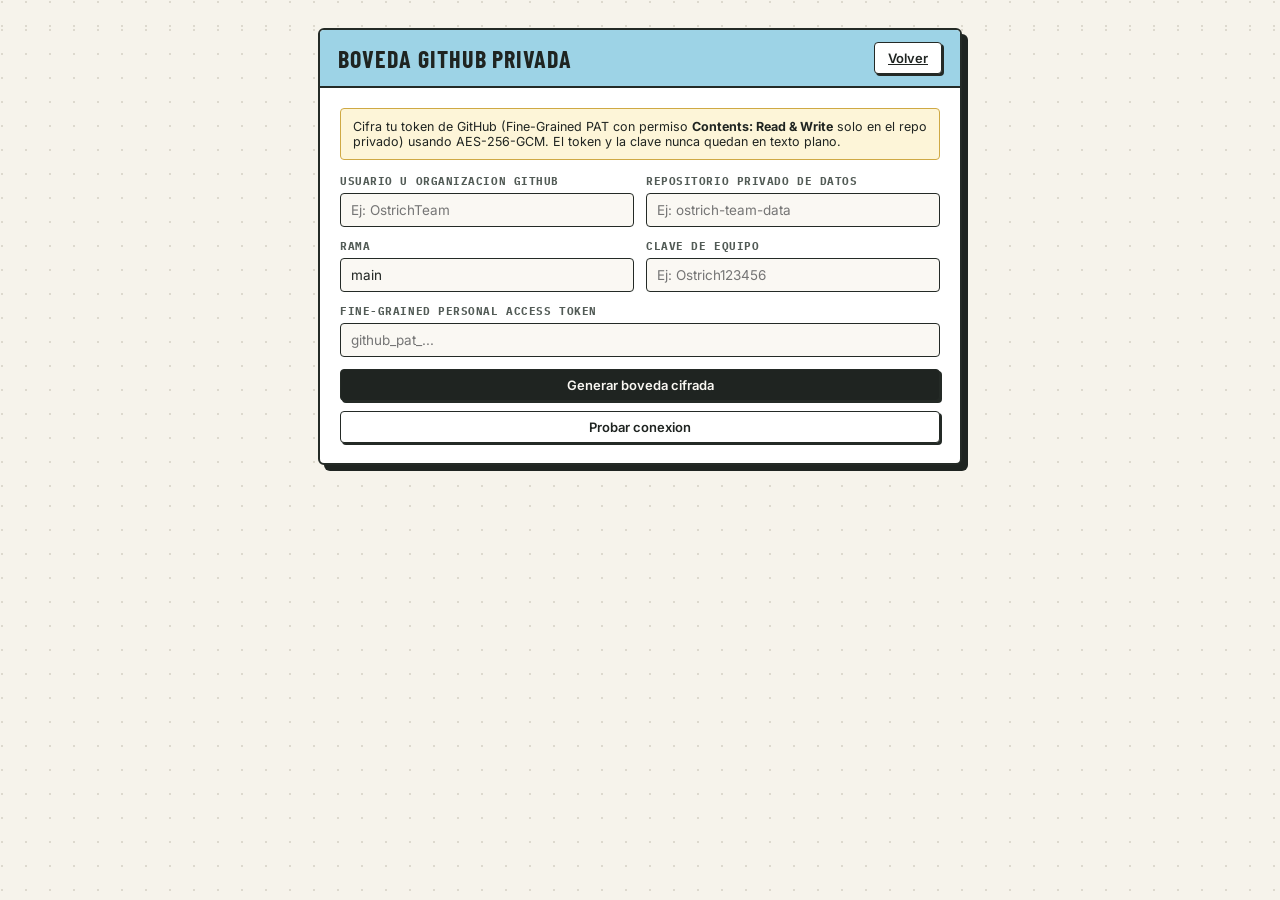
==== src/html/setup.html @ 7aaba45c "feat: crear tablero Kanban Ostrich Team con boveda cifrada y soporte repo privado" ====
<!DOCTYPE html>
<html lang="es">
<head>
  <meta charset="UTF-8" />
  <meta name="viewport" content="width=device-width, initial-scale=1.0" />
  <title>Ostrich Team — Configurar Repositorio Privado</title>
  <link rel="icon" type="image/svg+xml" href="../assets/images/svg/ostrich-logo.svg" />
  <link rel="preconnect" href="https://fonts.googleapis.com" />
  <link rel="preconnect" href="https://fonts.gstatic.com" crossorigin />
  <link href="https://fonts.googleapis.com/css2?family=Barlow+Condensed:wght@600;700&family=IBM+Plex+Mono:wght@500;600;700&family=Inter:wght@400;500;600;700&display=swap" rel="stylesheet" />
  <link rel="stylesheet" href="../css/tokens.css" />
  <link rel="stylesheet" href="../css/layout.css" />
  <link rel="stylesheet" href="../css/components.css" />
  <style>
    .setup-wrap {
      max-width: 680px;
      margin: 28px auto;
      padding: 0 18px 36px;
    }
    .setup-card {
      background-color: var(--bg-surface);
      border: 2px solid var(--border-ink);
      border-radius: var(--radius-md);
      box-shadow: var(--shadow-modal);
      overflow: hidden;
    }
    .setup-banner {
      background-color: var(--col-month1-head);
      border-bottom: 2px solid var(--border-ink);
      padding: 12px 18px;
      display: flex;
      align-items: center;
      justify-content: space-between;
    }
    .setup-banner h1 {
      margin: 0;
      font-family: var(--font-display);
      font-size: 24px;
      text-transform: uppercase;
      letter-spacing: 0.04em;
    }
    .setup-body {
      padding: 20px;
      display: flex;
      flex-direction: column;
      gap: 14px;
    }
    .code-output {
      width: 100%;
      min-height: 150px;
      padding: 12px;
      font-family: var(--font-mono);
      font-size: 12px;
      background-color: var(--bg-ink);
      color: var(--text-inverse);
      border: 2px solid var(--border-ink);
      border-radius: var(--radius-sm);
      resize: vertical;
    }
    .setup-actions {
      display: flex;
      gap: 10px;
      flex-wrap: wrap;
    }
    .setup-note {
      padding: 10px 12px;
      font-size: 12.5px;
      background-color: var(--col-large-body);
      border: 1.5px solid var(--col-large-border);
      border-radius: var(--radius-sm);
    }
  </style>
</head>
<body>
  <main class="setup-wrap">
    <section class="setup-card">
      <div class="setup-banner">
        <h1>Boveda GitHub Privada</h1>
        <a href="../../index.html" class="btn">Volver</a>
      </div>

      <div class="setup-body">
        <div class="setup-note">
          Cifra tu token de GitHub (Fine-Grained PAT con permiso <strong>Contents: Read &amp; Write</strong> solo en el repo privado) usando AES-256-GCM. El token y la clave nunca quedan en texto plano.
        </div>

        <form id="setupForm" class="form-grid">
          <div class="form-field">
            <label for="ghOwner" class="form-label">Usuario u organizacion GitHub</label>
            <input id="ghOwner" class="form-input" type="text" placeholder="Ej: OstrichTeam" required />
          </div>

          <div class="form-field">
            <label for="ghRepo" class="form-label">Repositorio privado de datos</label>
            <input id="ghRepo" class="form-input" type="text" placeholder="Ej: ostrich-team-data" required />
          </div>

          <div class="form-field">
            <label for="ghBranch" class="form-label">Rama</label>
            <input id="ghBranch" class="form-input" type="text" value="main" required />
          </div>

          <div class="form-field">
            <label for="vaultPassword" class="form-label">Clave de equipo</label>
            <input id="vaultPassword" class="form-input" type="password" placeholder="Ej: Ostrich123456" required />
          </div>

          <div class="form-field full">
            <label for="ghToken" class="form-label">Fine-Grained Personal Access Token</label>
            <input id="ghToken" class="form-input" type="password" placeholder="github_pat_..." required />
          </div>

          <div class="form-field full setup-actions">
            <button type="submit" class="btn btn-primary">Generar boveda cifrada</button>
            <button id="testConnBtn" type="button" class="btn">Probar conexion</button>
          </div>
        </form>

        <div id="setupStatus" class="form-error hidden"></div>

        <div id="resultBlock" class="hidden">
          <label for="vaultOutput" class="form-label">Reemplaza src/js/vault.js con este archivo</label>
          <textarea id="vaultOutput" class="code-output" readonly></textarea>
          <div class="setup-actions" style="margin-top: 10px;">
            <button id="copyVaultBtn" type="button" class="btn btn-accent">Copiar codigo</button>
            <button id="downloadVaultBtn" type="button" class="btn">Descargar vault.js</button>
          </div>
        </div>
      </div>
    </section>
  </main>

  <script type="module" src="../js/setup.js"></script>
</body>
</html>
---- src/css/tokens.css ----
:root {
  /* Superficies base - Tablero de investigacion plano */
  --bg-board: #F6F3EB;
  --bg-surface: #FFFFFF;
  --bg-panel: #FAF8F3;
  --bg-ink: #1F2421;
  --bg-ink-soft: #313834;

  /* Texto */
  --text-primary: #1F2421;
  --text-secondary: #525B56;
  --text-muted: #76807A;
  --text-inverse: #FAF8F3;

  /* Bordes y sombras solidas (sin degradados) */
  --border-ink: #242A26;
  --border-subtle: #D8D2C5;
  --shadow-card: 2px 2px 0 #1F2421;
  --shadow-card-hover: 4px 4px 0 #1F2421;
  --shadow-modal: 6px 6px 0 #1F2421;

  /* Paleta pastel de columnas (inspirada en captura de referencia) */
  --col-ideas-head: #F2B5B5;
  --col-ideas-body: #FCEAEA;
  --col-ideas-border: #D48E8E;

  --col-month1-head: #9DD3E6;
  --col-month1-body: #E2F3F8;
  --col-month1-border: #72B1C7;

  --col-month2-head: #8FD5A6;
  --col-month2-body: #DEF4E6;
  --col-month2-border: #62B07D;

  --col-large-head: #F4D06F;
  --col-large-body: #FDF5D8;
  --col-large-border: #CFA944;

  --col-archive-head: #D5A6DB;
  --col-archive-body: #F5EAF7;
  --col-archive-border: #AF7BB6;

  /* Estados */
  --status-ok: #3B8C59;
  --status-ok-bg: #DEF4E6;
  --status-warn: #B88414;
  --status-warn-bg: #FDF5D8;
  --status-err: #C44545;
  --status-err-bg: #FCEAEA;

  /* Tipografia */
  --font-display: 'Barlow Condensed', 'Arial Narrow', Impact, sans-serif;
  --font-sans: 'Inter', -apple-system, BlinkMacSystemFont, 'Segoe UI', sans-serif;
  --font-mono: 'IBM Plex Mono', 'Consolas', monospace;

  /* Espaciado y radios */
  --radius-sm: 4px;
  --radius-md: 6px;
  --radius-lg: 8px;
}

*,
*::before,
*::after {
  box-sizing: border-box;
}

html,
body {
  margin: 0;
  padding: 0;
  min-height: 100%;
  font-family: var(--font-sans);
  color: var(--text-primary);
  background-color: var(--bg-board);
  background-image: url("../assets/images/svg/board-grid.svg");
  background-repeat: repeat;
  -webkit-font-smoothing: antialiased;
}

button,
input,
select,
textarea {
  font-family: inherit;
  color: inherit;
}

button {
  cursor: pointer;
}

.hidden {
  display: none !important;
}
---- src/css/layout.css ----
/* ==========================================================================
   PANTALLA DE ACCESO (LOCK SCREEN)
   ========================================================================== */
.lock-screen {
  min-height: 100vh;
  display: flex;
  align-items: center;
  justify-content: center;
  padding: 24px;
}

.lock-card {
  width: 100%;
  max-width: 400px;
  background-color: var(--bg-surface);
  border: 2px solid var(--border-ink);
  border-radius: var(--radius-md);
  box-shadow: var(--shadow-modal);
  overflow: hidden;
}

.lock-card-banner {
  background-color: var(--col-large-head);
  border-bottom: 2px solid var(--border-ink);
  padding: 12px 20px;
  display: flex;
  align-items: center;
  justify-content: space-between;
}

.lock-stamp {
  font-family: var(--font-mono);
  font-size: 11px;
  font-weight: 700;
  letter-spacing: 0.08em;
  text-transform: uppercase;
  padding: 2px 8px;
  border: 1.5px solid var(--border-ink);
  background-color: var(--bg-surface);
}

.lock-body {
  padding: 24px 22px 22px;
}

.lock-brand {
  display: flex;
  align-items: center;
  gap: 12px;
  margin-bottom: 18px;
}

.lock-brand img {
  width: 42px;
  height: 42px;
  flex-shrink: 0;
}

.lock-title {
  margin: 0;
  font-family: var(--font-display);
  font-size: 28px;
  font-weight: 700;
  letter-spacing: 0.04em;
  text-transform: uppercase;
  line-height: 1;
}

.lock-subtitle {
  margin: 3px 0 0;
  font-size: 13px;
  color: var(--text-secondary);
}

.lock-form {
  display: flex;
  flex-direction: column;
  gap: 12px;
}

.lock-footer {
  margin-top: 16px;
  padding-top: 14px;
  border-top: 1px dashed var(--border-subtle);
  display: flex;
  align-items: center;
  justify-content: space-between;
  font-size: 12px;
  color: var(--text-muted);
}

.lock-footer a {
  color: var(--text-primary);
  font-weight: 600;
  text-decoration: none;
  border-bottom: 1.5px solid var(--border-ink);
}

/* ==========================================================================
   APP SHELL & BARRA SUPERIOR
   ========================================================================== */
.app-shell {
  min-height: 100vh;
  display: flex;
  flex-direction: column;
}

.topbar {
  position: sticky;
  top: 0;
  z-index: 40;
  background-color: var(--bg-surface);
  border-bottom: 2px solid var(--border-ink);
  padding: 10px 20px;
  display: flex;
  align-items: center;
  justify-content: space-between;
  gap: 14px;
  flex-wrap: wrap;
}

.topbar-left {
  display: flex;
  align-items: center;
  gap: 12px;
}

.brand-mark {
  display: flex;
  align-items: center;
  gap: 10px;
}

.brand-mark img {
  width: 34px;
  height: 34px;
}

.brand-name {
  margin: 0;
  font-family: var(--font-display);
  font-size: 24px;
  font-weight: 700;
  letter-spacing: 0.05em;
  text-transform: uppercase;
  line-height: 1;
}

.brand-tag {
  font-family: var(--font-mono);
  font-size: 10px;
  font-weight: 600;
  text-transform: uppercase;
  color: var(--text-secondary);
  letter-spacing: 0.06em;
}

.topbar-controls {
  display: flex;
  align-items: center;
  gap: 10px;
  flex-wrap: wrap;
  flex: 1;
  justify-content: flex-end;
}

.search-box {
  position: relative;
  display: flex;
  align-items: center;
  min-width: 200px;
  max-width: 280px;
  flex: 1;
}

.search-box svg {
  position: absolute;
  left: 10px;
  width: 15px;
  height: 15px;
  color: var(--text-muted);
  pointer-events: none;
}

.search-box input {
  width: 100%;
  padding: 7px 10px 7px 32px;
  font-size: 13px;
  background-color: var(--bg-panel);
  border: 1.5px solid var(--border-ink);
  border-radius: var(--radius-sm);
  outline: none;
}

.search-box input:focus {
  background-color: var(--bg-surface);
  box-shadow: 2px 2px 0 var(--border-ink);
}

.filter-select {
  padding: 7px 10px;
  font-size: 13px;
  background-color: var(--bg-panel);
  border: 1.5px solid var(--border-ink);
  border-radius: var(--radius-sm);
  outline: none;
}

/* ==========================================================================
   TABLERO KANBAN
   ========================================================================== */
.board-wrap {
  flex: 1;
  padding: 18px 20px 28px;
  overflow-x: auto;
}

.kanban-board {
  display: grid;
  grid-template-columns: repeat(5, minmax(220px, 1fr));
  gap: 12px;
  align-items: start;
  min-width: 1160px;
}

.kanban-column {
  display: flex;
  flex-direction: column;
  border: 2px solid var(--border-ink);
  border-radius: var(--radius-sm);
  background-color: var(--col-body);
  min-height: calc(100vh - 130px);
  box-shadow: 3px 3px 0 var(--border-ink);
  transition: background-color 0.12s ease;
}

.kanban-column[data-col="ideas"] {
  --col-head: var(--col-ideas-head);
  --col-body: var(--col-ideas-body);
  --col-accent: var(--col-ideas-border);
}

.kanban-column[data-col="month1"] {
  --col-head: var(--col-month1-head);
  --col-body: var(--col-month1-body);
  --col-accent: var(--col-month1-border);
}

.kanban-column[data-col="month2"] {
  --col-head: var(--col-month2-head);
  --col-body: var(--col-month2-body);
  --col-accent: var(--col-month2-border);
}

.kanban-column[data-col="large"] {
  --col-head: var(--col-large-head);
  --col-body: var(--col-large-body);
  --col-accent: var(--col-large-border);
}

.kanban-column[data-col="archive"] {
  --col-head: var(--col-archive-head);
  --col-body: var(--col-archive-body);
  --col-accent: var(--col-archive-border);
}

.column-header {
  background-color: var(--col-head);
  border-bottom: 2px solid var(--border-ink);
  padding: 10px 12px;
  display: flex;
  align-items: center;
  justify-content: space-between;
  gap: 8px;
}

.column-title-group {
  display: flex;
  align-items: center;
  gap: 8px;
  min-width: 0;
}

.column-title {
  margin: 0;
  font-family: var(--font-display);
  font-size: 20px;
  font-weight: 700;
  letter-spacing: 0.04em;
  text-transform: uppercase;
  line-height: 1.05;
  color: var(--text-primary);
}

.column-count {
  font-family: var(--font-mono);
  font-size: 12px;
  font-weight: 700;
  padding: 2px 7px;
  background-color: var(--bg-surface);
  border: 1.5px solid var(--border-ink);
  border-radius: var(--radius-sm);
}

.column-add-btn {
  width: 28px;
  height: 28px;
  padding: 0;
  display: inline-flex;
  align-items: center;
  justify-content: center;
  background-color: var(--bg-surface);
  border: 1.5px solid var(--border-ink);
  border-radius: var(--radius-sm);
  color: var(--text-primary);
}

.column-add-btn:hover {
  background-color: var(--bg-ink);
  color: var(--text-inverse);
}

.column-cards {
  flex: 1;
  padding: 12px 10px;
  display: flex;
  flex-direction: column;
  gap: 12px;
  min-height: 120px;
}

.kanban-column.drag-over .column-cards {
  outline: 2px dashed var(--border-ink);
  outline-offset: -6px;
  background-color: var(--bg-surface);
}

.column-empty {
  padding: 24px 12px;
  text-align: center;
  font-family: var(--font-mono);
  font-size: 12px;
  color: var(--text-secondary);
  border: 1.5px dashed var(--col-accent);
  border-radius: var(--radius-sm);
}

@media (max-width: 900px) {
  .topbar {
    padding: 10px 14px;
  }

  .board-wrap {
    padding: 14px;
  }
}
---- src/css/components.css ----
/* ==========================================================================
   BOTONES Y CONTROLES
   ========================================================================== */
.btn {
  display: inline-flex;
  align-items: center;
  justify-content: center;
  gap: 6px;
  padding: 7px 13px;
  font-size: 13px;
  font-weight: 600;
  border: 1.5px solid var(--border-ink);
  border-radius: var(--radius-sm);
  background-color: var(--bg-surface);
  color: var(--text-primary);
  box-shadow: 2px 2px 0 var(--border-ink);
  transition: transform 0.08s ease, box-shadow 0.08s ease, background-color 0.1s ease;
}

.btn svg {
  width: 15px;
  height: 15px;
  flex-shrink: 0;
}

.btn:hover {
  transform: translate(-1px, -1px);
  box-shadow: 3px 3px 0 var(--border-ink);
}

.btn:active {
  transform: translate(1px, 1px);
  box-shadow: 1px 1px 0 var(--border-ink);
}

.btn-primary {
  background-color: var(--bg-ink);
  color: var(--text-inverse);
}

.btn-primary:hover {
  background-color: var(--bg-ink-soft);
}

.btn-accent {
  background-color: var(--col-large-head);
  color: var(--text-primary);
}

.btn-danger {
  background-color: var(--status-err-bg);
  color: var(--status-err);
  border-color: var(--status-err);
  box-shadow: 2px 2px 0 var(--status-err);
}

.btn-icon {
  padding: 7px 9px;
}

/* ==========================================================================
   INDICADOR DE SINCRONIZACION
   ========================================================================== */
.sync-pill {
  display: inline-flex;
  align-items: center;
  gap: 6px;
  padding: 5px 10px;
  font-family: var(--font-mono);
  font-size: 11px;
  font-weight: 600;
  border: 1.5px solid var(--border-ink);
  border-radius: var(--radius-sm);
  background-color: var(--status-ok-bg);
  color: var(--text-primary);
}

.sync-dot {
  width: 8px;
  height: 8px;
  border-radius: 50%;
  background-color: var(--status-ok);
  border: 1px solid var(--border-ink);
}

.sync-pill[data-state="syncing"] {
  background-color: var(--status-warn-bg);
}

.sync-pill[data-state="syncing"] .sync-dot {
  background-color: var(--status-warn);
}

.sync-pill[data-state="demo"] {
  background-color: var(--col-month1-body);
}

.sync-pill[data-state="demo"] .sync-dot {
  background-color: var(--col-month1-border);
}

.sync-pill[data-state="error"] {
  background-color: var(--status-err-bg);
}

.sync-pill[data-state="error"] .sync-dot {
  background-color: var(--status-err);
}

/* ==========================================================================
   TARJETA EXPEDIENTE (KANBAN CARD)
   ========================================================================== */
.case-card {
  position: relative;
  background-color: var(--bg-surface);
  border: 1.5px solid var(--border-ink);
  border-radius: var(--radius-sm);
  box-shadow: var(--shadow-card);
  padding: 10px;
  display: flex;
  flex-direction: column;
  gap: 8px;
  cursor: pointer;
  transition: transform 0.1s ease, box-shadow 0.1s ease;
}

.case-card:hover {
  transform: translate(-1px, -2px);
  box-shadow: var(--shadow-card-hover);
}

.case-card.dragging {
  opacity: 0.45;
  transform: rotate(1deg);
}

.case-top {
  display: flex;
  align-items: center;
  justify-content: space-between;
  gap: 6px;
}

.case-code-wrap {
  display: inline-flex;
  align-items: center;
  gap: 5px;
}

.case-pin {
  width: 14px;
  height: 14px;
  color: var(--text-primary);
}

.case-code {
  font-family: var(--font-mono);
  font-size: 11px;
  font-weight: 700;
  letter-spacing: 0.05em;
  color: var(--text-secondary);
}

.case-date {
  font-family: var(--font-mono);
  font-size: 11px;
  padding: 1px 6px;
  background-color: var(--bg-panel);
  border: 1px solid var(--border-subtle);
  border-radius: 3px;
  color: var(--text-secondary);
}

.case-cover-wrap {
  position: relative;
  width: 100%;
  aspect-ratio: 16 / 9;
  background-color: var(--bg-ink);
  border: 1.5px solid var(--border-ink);
  border-radius: 3px;
  overflow: hidden;
}

.case-cover {
  width: 100%;
  height: 100%;
  object-fit: cover;
  display: block;
}

.case-img-badge {
  position: absolute;
  right: 6px;
  bottom: 6px;
  display: inline-flex;
  align-items: center;
  gap: 4px;
  padding: 2px 6px;
  font-family: var(--font-mono);
  font-size: 10px;
  font-weight: 700;
  background-color: var(--bg-surface);
  color: var(--text-primary);
  border: 1.5px solid var(--border-ink);
}

.case-img-badge svg {
  width: 11px;
  height: 11px;
}

.case-title {
  margin: 0;
  font-family: var(--font-display);
  font-size: 19px;
  font-weight: 700;
  letter-spacing: 0.02em;
  line-height: 1.15;
  color: var(--text-primary);
}

.case-pitch {
  margin: 0;
  font-size: 12.5px;
  line-height: 1.4;
  color: var(--text-secondary);
  display: -webkit-box;
  -webkit-line-clamp: 2;
  -webkit-box-orient: vertical;
  overflow: hidden;
}

.case-refs {
  display: flex;
  flex-wrap: wrap;
  gap: 5px;
}

.ref-tag {
  font-family: var(--font-mono);
  font-size: 10.5px;
  font-weight: 600;
  padding: 2px 6px;
  background-color: var(--bg-panel);
  border: 1px solid var(--border-ink);
  border-radius: 3px;
  color: var(--text-primary);
}

.case-footer {
  padding-top: 6px;
  border-top: 1px dashed var(--border-subtle);
  display: flex;
  align-items: center;
  justify-content: space-between;
  font-size: 11.5px;
  color: var(--text-muted);
}

.case-owner {
  font-weight: 600;
  color: var(--text-primary);
}

/* ==========================================================================
   MODAL EXPEDIENTE (CREAR / EDITAR / VER)
   ========================================================================== */
.modal-backdrop {
  position: fixed;
  inset: 0;
  z-index: 80;
  background-color: rgba(31, 36, 33, 0.72);
  display: flex;
  align-items: center;
  justify-content: center;
  padding: 20px;
}

.modal-panel {
  width: 100%;
  max-width: 780px;
  max-height: 92vh;
  background-color: var(--bg-surface);
  border: 2px solid var(--border-ink);
  border-radius: var(--radius-md);
  box-shadow: var(--shadow-modal);
  display: flex;
  flex-direction: column;
  overflow: hidden;
}

.modal-header {
  padding: 12px 18px;
  background-color: var(--col-large-head);
  border-bottom: 2px solid var(--border-ink);
  display: flex;
  align-items: center;
  justify-content: space-between;
  gap: 12px;
}

.modal-header-title {
  margin: 0;
  font-family: var(--font-display);
  font-size: 23px;
  font-weight: 700;
  letter-spacing: 0.04em;
  text-transform: uppercase;
}

.modal-body {
  padding: 18px;
  overflow-y: auto;
  display: flex;
  flex-direction: column;
  gap: 14px;
}

.form-grid {
  display: grid;
  grid-template-columns: repeat(2, minmax(0, 1fr));
  gap: 12px;
}

.form-field {
  display: flex;
  flex-direction: column;
  gap: 5px;
}

.form-field.full {
  grid-column: 1 / -1;
}

.form-label {
  font-family: var(--font-mono);
  font-size: 11px;
  font-weight: 700;
  text-transform: uppercase;
  letter-spacing: 0.05em;
  color: var(--text-secondary);
}

.form-input,
.form-select,
.form-textarea {
  width: 100%;
  padding: 8px 10px;
  font-size: 13.5px;
  background-color: var(--bg-panel);
  border: 1.5px solid var(--border-ink);
  border-radius: var(--radius-sm);
  outline: none;
}

.form-input:focus,
.form-select:focus,
.form-textarea:focus {
  background-color: var(--bg-surface);
  box-shadow: 2px 2px 0 var(--border-ink);
}

.form-textarea {
  resize: vertical;
  min-height: 78px;
}

/* Galeria de imagenes en el modal */
.upload-zone {
  padding: 14px;
  border: 1.5px dashed var(--border-ink);
  border-radius: var(--radius-sm);
  background-color: var(--bg-panel);
  display: flex;
  align-items: center;
  justify-content: space-between;
  gap: 12px;
  flex-wrap: wrap;
}

.upload-hint {
  font-size: 12.5px;
  color: var(--text-secondary);
}

.gallery-grid {
  display: grid;
  grid-template-columns: repeat(auto-fill, minmax(150px, 1fr));
  gap: 10px;
  margin-top: 8px;
}

.gallery-item {
  position: relative;
  border: 1.5px solid var(--border-ink);
  border-radius: var(--radius-sm);
  background-color: var(--bg-ink);
  overflow: hidden;
  aspect-ratio: 16 / 10;
}

.gallery-item img {
  width: 100%;
  height: 100%;
  object-fit: cover;
  display: block;
  cursor: zoom-in;
}

.gallery-remove {
  position: absolute;
  top: 5px;
  right: 5px;
  width: 24px;
  height: 24px;
  padding: 0;
  display: inline-flex;
  align-items: center;
  justify-content: center;
  background-color: var(--bg-surface);
  color: var(--status-err);
  border: 1.5px solid var(--border-ink);
  border-radius: 3px;
}

.gallery-remove:hover {
  background-color: var(--status-err);
  color: var(--bg-surface);
}

.modal-footer {
  padding: 12px 18px;
  background-color: var(--bg-panel);
  border-top: 2px solid var(--border-ink);
  display: flex;
  align-items: center;
  justify-content: space-between;
  gap: 10px;
}

.modal-footer-actions {
  display: flex;
  align-items: center;
  gap: 8px;
}

/* ==========================================================================
   LIGHTBOX (VISOR DIRECTO DE IMAGEN)
   ========================================================================== */
.lightbox {
  position: fixed;
  inset: 0;
  z-index: 100;
  background-color: rgba(20, 24, 22, 0.9);
  display: flex;
  align-items: center;
  justify-content: center;
  padding: 24px;
}

.lightbox-inner {
  position: relative;
  max-width: 92vw;
  max-height: 90vh;
  background-color: var(--bg-surface);
  border: 2px solid var(--border-ink);
  padding: 8px;
}

.lightbox-inner img {
  max-width: 88vw;
  max-height: 82vh;
  display: block;
}

.lightbox-close {
  position: absolute;
  top: -16px;
  right: -16px;
  width: 34px;
  height: 34px;
  display: inline-flex;
  align-items: center;
  justify-content: center;
  background-color: var(--col-ideas-head);
  border: 2px solid var(--border-ink);
  border-radius: var(--radius-sm);
}

/* ==========================================================================
   MENSAJES DE ERROR Y TOAST
   ========================================================================== */
.form-error {
  padding: 8px 10px;
  font-size: 12.5px;
  font-weight: 600;
  background-color: var(--status-err-bg);
  color: var(--status-err);
  border: 1.5px solid var(--status-err);
  border-radius: var(--radius-sm);
}

.toast {
  position: fixed;
  right: 20px;
  bottom: 20px;
  z-index: 120;
  padding: 10px 14px;
  font-family: var(--font-mono);
  font-size: 12px;
  font-weight: 600;
  background-color: var(--bg-ink);
  color: var(--text-inverse);
  border: 2px solid var(--border-ink);
  border-radius: var(--radius-sm);
  box-shadow: 3px 3px 0 var(--col-large-head);
}

@media (max-width: 640px) {
  .form-grid {
    grid-template-columns: 1fr;
  }
}
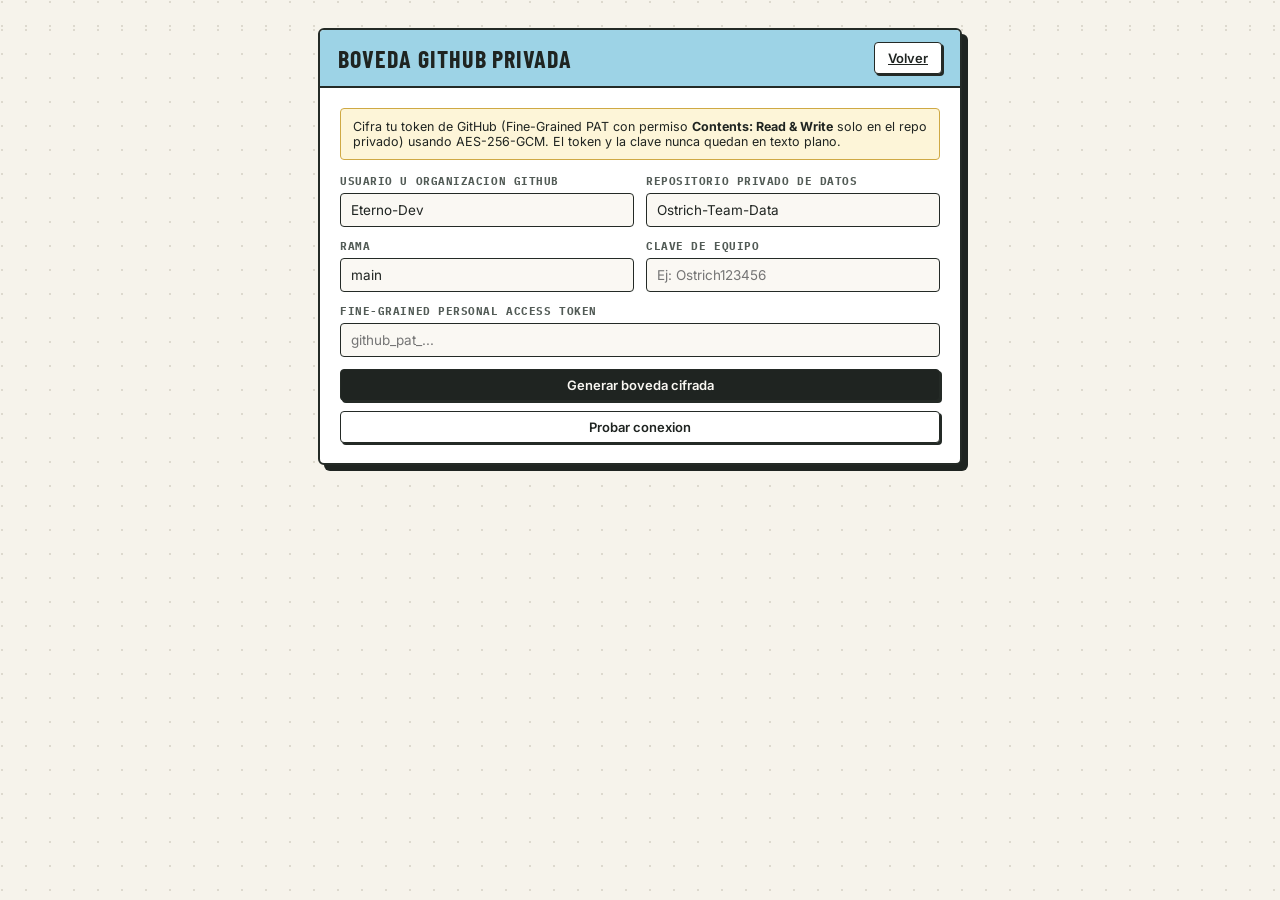
==== commit 2b7d78fa: "feat: anadir 7 propuestas reales de Ostrich Team, imagenes de referencia y preconfigurar setup" ====
--- a/src/html/setup.html
+++ b/src/html/setup.html
@@ -87,12 +87,12 @@
         <form id="setupForm" class="form-grid">
           <div class="form-field">
             <label for="ghOwner" class="form-label">Usuario u organizacion GitHub</label>
-            <input id="ghOwner" class="form-input" type="text" placeholder="Ej: OstrichTeam" required />
+            <input id="ghOwner" class="form-input" type="text" value="Eterno-Dev" placeholder="Ej: Eterno-Dev" required />
           </div>
 
           <div class="form-field">
             <label for="ghRepo" class="form-label">Repositorio privado de datos</label>
-            <input id="ghRepo" class="form-input" type="text" placeholder="Ej: ostrich-team-data" required />
+            <input id="ghRepo" class="form-input" type="text" value="Ostrich-Team-Data" placeholder="Ej: Ostrich-Team-Data" required />
           </div>
 
           <div class="form-field">
